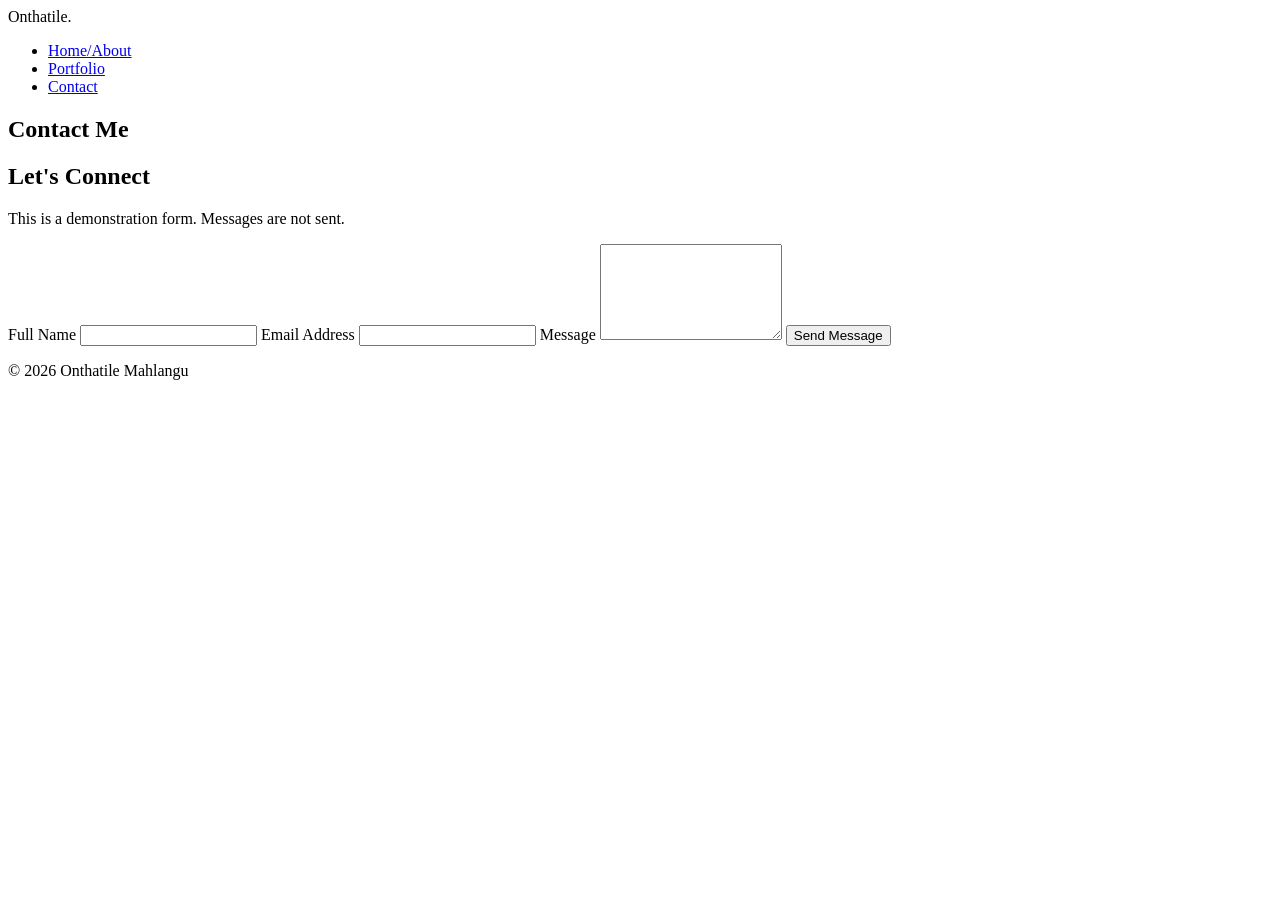
==== contact.html @ 3aff2a46 "Add files via upload" ====
<!DOCTYPE html>
<html lang="en">
<head>
<meta charset="UTF-8">
<meta name="viewport" content="width=device-width, initial-scale=1.0">
<title>Contact | Onthatile Mahlangu</title>
<link rel="stylesheet" href="C:\Users\ontha\OneDrive\Desktop\muf website\Assets\styles\styles.css">
</head>
<body>

<nav>
    <div class="logo">Onthatile.</div>

    <ul>
        <li><a href="index.html">Home/About</a></li>
        <li><a href="portfolio.html">Portfolio</a></li>
        <li><a href="contact.html">Contact</a></li>
    </ul>
</nav>

<section class="page-banner">
    <h1>Contact Me</h1>
</section>

<main>

<div class="contact-container">

    <h2>Let's Connect</h2>

    <p>
        This is a demonstration form. Messages are not sent.
    </p>

    <form>

        <label for="name">Full Name</label>
        <input type="text" id="name" name="name">

        <label for="email">Email Address</label>
        <input type="email" id="email" name="email">

        <label for="message">Message</label>
        <textarea id="message" name="message" rows="6"></textarea>

        <button type="submit">Send Message</button>

    </form>

</div>

</main>

<footer>
    <p>&copy; 2026 Onthatile Mahlangu</p>
</footer>

</body>
</html>
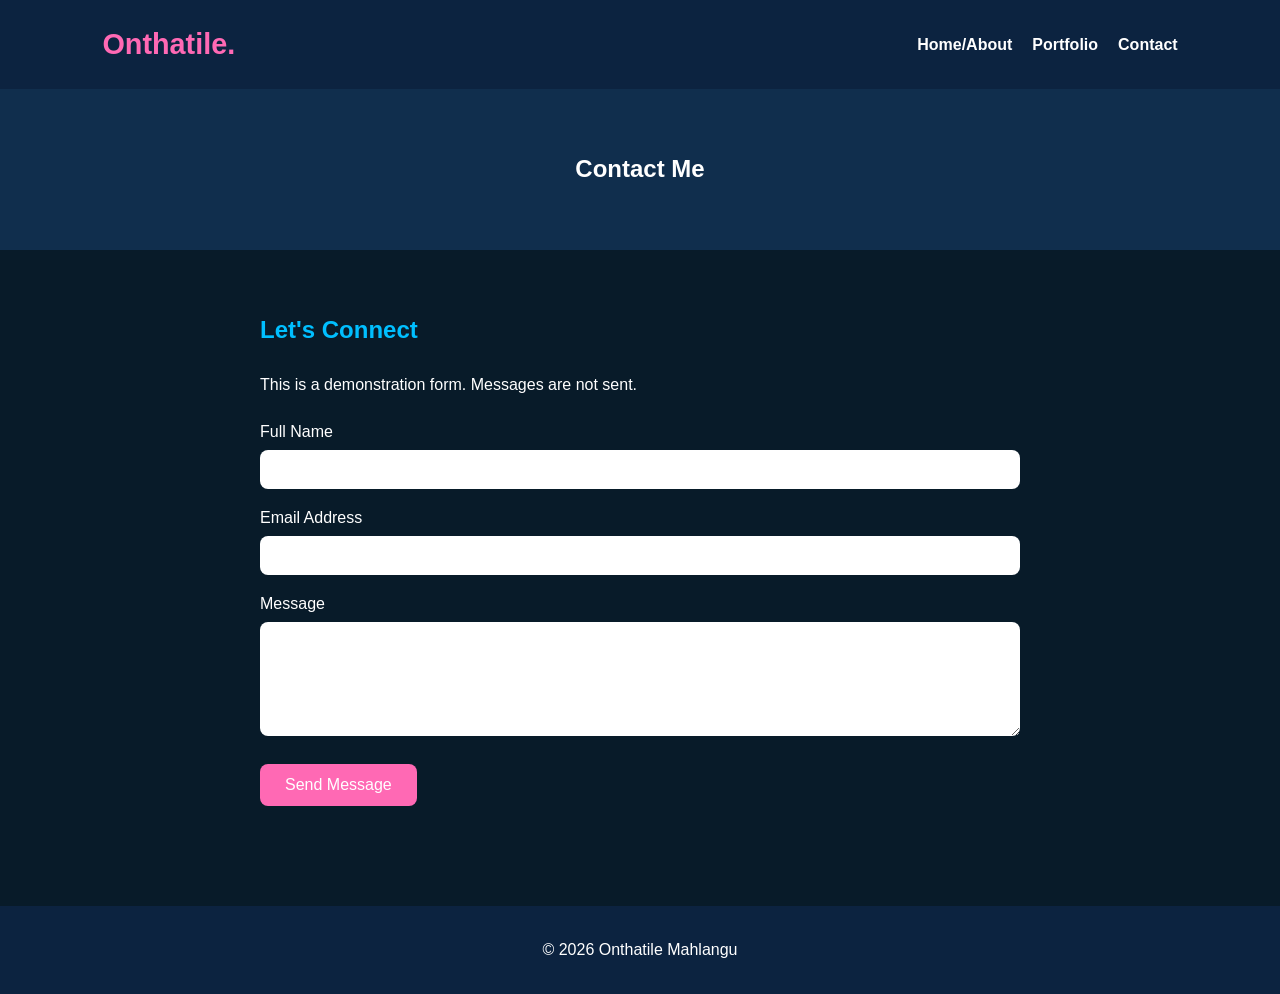
==== commit 11fe6663: "Add files via upload" ====
--- a/contact.html
+++ b/contact.html
@@ -4,7 +4,7 @@
 <meta charset="UTF-8">
 <meta name="viewport" content="width=device-width, initial-scale=1.0">
 <title>Contact | Onthatile Mahlangu</title>
-<link rel="stylesheet" href="C:\Users\ontha\OneDrive\Desktop\muf website\Assets\styles\styles.css">
+<link rel="stylesheet" href="styles.css">
 </head>
 <body>
 
--- a/styles.css
+++ b/styles.css
@@ -0,0 +1,256 @@
+*{
+margin:0;
+padding:0;
+box-sizing:border-box;
+}
+
+body{
+font-family:'Segoe UI',sans-serif;
+background:#081b29;
+color:#ffffff;
+line-height:1.7;
+}
+
+nav{
+display:flex;
+justify-content:space-between;
+align-items:center;
+padding:20px 8%;
+background:#0c2340;
+position:sticky;
+top:0;
+}
+
+.logo{
+font-size:1.8rem;
+font-weight:bold;
+color:#ff69b4;
+}
+
+nav ul{
+display:flex;
+list-style:none;
+flex-wrap:wrap;
+}
+
+nav ul li{
+margin-left:20px;
+}
+
+nav ul li a{
+color:white;
+text-decoration:none;
+font-weight:600;
+}
+
+nav ul li a:hover{
+color:#00bfff;
+}
+
+.hero{
+display:flex;
+justify-content:space-between;
+align-items:center;
+padding:80px 8%;
+min-height:90vh;
+gap:50px;
+}
+
+.hero-text{
+flex:1;
+}
+
+.hero-text h1{
+font-size:3.8rem;
+margin-bottom:15px;
+}
+
+.hero-text span{
+color:#00bfff;
+}
+
+.hero-text h2{
+color:#ff69b4;
+margin-bottom:20px;
+}
+
+.hero-text p{
+margin-bottom:25px;
+max-width:600px;
+}
+
+.btn{
+display:inline-block;
+padding:14px 30px;
+background:#00bfff;
+color:white;
+text-decoration:none;
+border-radius:30px;
+font-weight:bold;
+}
+
+.btn:hover{
+background:#0099cc;
+}
+
+.hero-image img{
+width:350px;
+height:350px;
+border-radius:50%;
+object-fit:cover;
+border:5px solid #00bfff;
+}
+
+.about,
+.goals,
+.skills-section{
+padding:70px 8%;
+}
+
+.about h2,
+.goals h2,
+.skills-section h2{
+margin-bottom:30px;
+color:#00bfff;
+}
+
+.goal-container{
+display:flex;
+gap:20px;
+flex-wrap:wrap;
+}
+
+.goal-card{
+background:#102e4d;
+padding:25px;
+flex:1;
+min-width:250px;
+border-radius:10px;
+}
+
+.skills{
+display:grid;
+grid-template-columns:repeat(auto-fit,minmax(250px,1fr));
+gap:20px;
+list-style:none;
+}
+
+.skills li{
+background:#00bfff;
+padding:15px;
+text-align:center;
+border-radius:8px;
+font-weight:bold;
+}
+
+.page-banner{
+text-align:center;
+padding:60px 20px;
+background:#102e4d;
+}
+
+.portfolio-grid{
+display:grid;
+grid-template-columns:repeat(auto-fit,minmax(320px,1fr));
+gap:30px;
+padding:60px 8%;
+}
+
+.project-card{
+background:#102e4d;
+border-radius:15px;
+overflow:hidden;
+}
+
+.project-card img{
+width:100%;
+height:220px;
+object-fit:cover;
+}
+
+.project-card h3{
+padding:20px;
+color:#00bfff;
+}
+
+.project-card p{
+padding:0 20px 20px;
+}
+
+.contact-container{
+max-width:800px;
+margin:auto;
+padding:60px 20px;
+}
+
+.contact-container h2{
+margin-bottom:20px;
+color:#00bfff;
+}
+
+form{
+margin-top:20px;
+}
+
+label{
+display:block;
+margin-top:15px;
+margin-bottom:5px;
+}
+
+input,
+textarea{
+width:100%;
+padding:12px;
+border:none;
+border-radius:8px;
+}
+
+button{
+margin-top:20px;
+padding:12px 25px;
+border:none;
+background:#ff69b4;
+color:white;
+font-size:1rem;
+border-radius:8px;
+cursor:pointer;
+}
+
+button:hover{
+background:#ff4ea1;
+}
+
+footer{
+text-align:center;
+padding:30px;
+background:#0c2340;
+margin-top:40px;
+}
+
+@media(max-width:768px){
+
+.hero{
+flex-direction:column;
+text-align:center;
+}
+
+.hero-text h1{
+font-size:2.7rem;
+}
+
+.hero-image img{
+width:250px;
+height:250px;
+}
+
+nav{
+flex-direction:column;
+}
+
+nav ul{
+margin-top:15px;
+justify-content:center;
+}
+}
+
